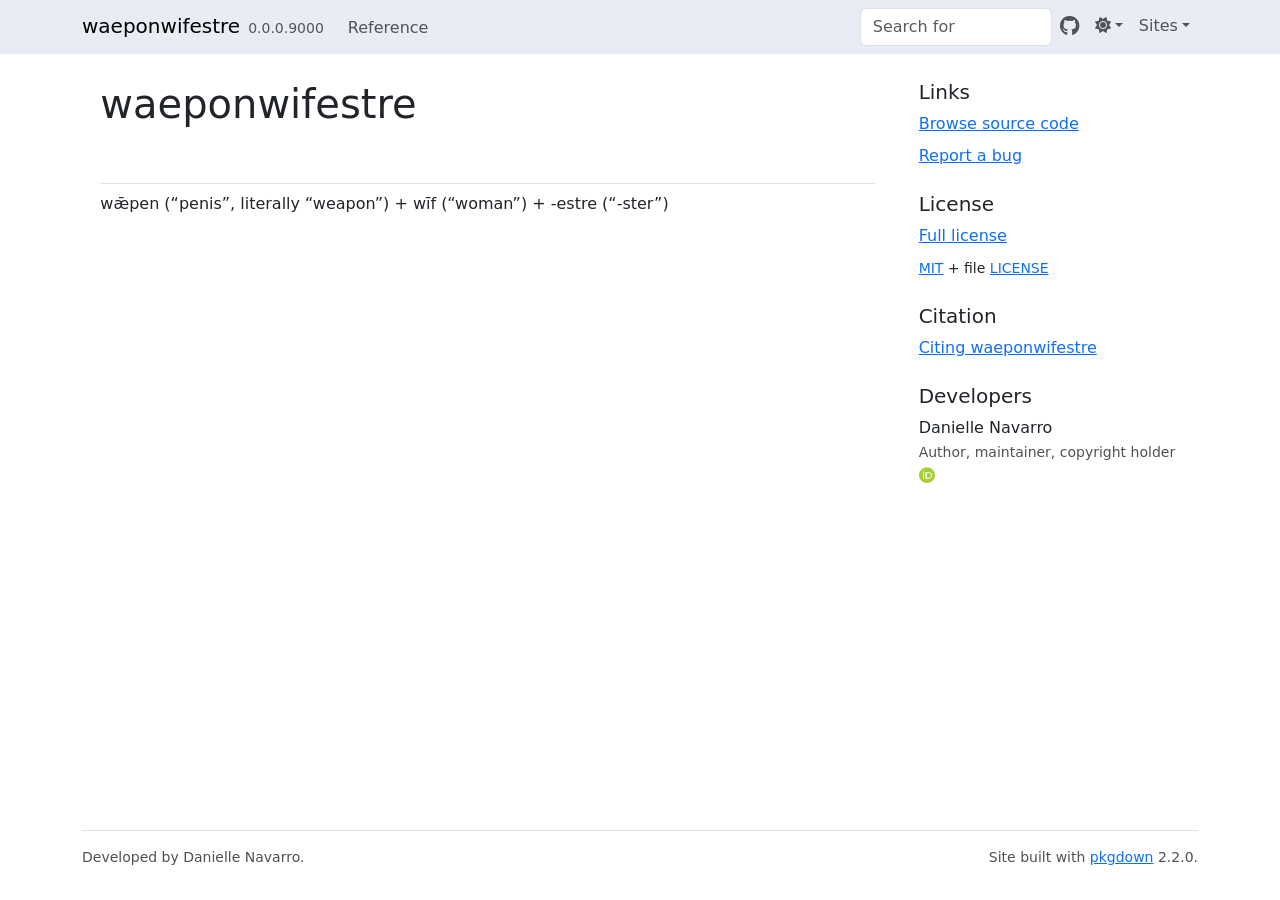
==== index.html @ e32d4f54 "Deploying to gh-pages from @ djnavarro/waeponwifestre@29401f4b536a54e7f0463ca17c2c50d9c50051eb 🚀" ====
<!DOCTYPE html>
<!-- Generated by pkgdown: do not edit by hand --><html lang="en">
<head>
<meta http-equiv="Content-Type" content="text/html; charset=UTF-8">
<meta charset="utf-8">
<meta http-equiv="X-UA-Compatible" content="IE=edge">
<meta name="viewport" content="width=device-width, initial-scale=1, shrink-to-fit=no">
<title>A Pkgdown Template Package • waeponwifestre</title>
<script src="lightswitch.js"></script><script src="deps/jquery-3.6.0/jquery-3.6.0.min.js"></script><meta name="viewport" content="width=device-width, initial-scale=1, shrink-to-fit=no">
<link href="deps/bootstrap-5.3.1/bootstrap.min.css" rel="stylesheet">
<script src="deps/bootstrap-5.3.1/bootstrap.bundle.min.js"></script><link href="deps/font-awesome-6.5.2/css/all.min.css" rel="stylesheet">
<link href="deps/font-awesome-6.5.2/css/v4-shims.min.css" rel="stylesheet">
<script src="deps/headroom-0.11.0/headroom.min.js"></script><script src="deps/headroom-0.11.0/jQuery.headroom.min.js"></script><script src="deps/bootstrap-toc-1.0.1/bootstrap-toc.min.js"></script><script src="deps/clipboard.js-2.0.11/clipboard.min.js"></script><script src="deps/search-1.0.0/autocomplete.jquery.min.js"></script><script src="deps/search-1.0.0/fuse.min.js"></script><script src="deps/search-1.0.0/mark.min.js"></script><!-- pkgdown --><script src="pkgdown.js"></script><meta property="og:title" content="A Pkgdown Template Package">
<meta name="description" content="A personal template package for my pkgdown sites.">
<meta property="og:description" content="A personal template package for my pkgdown sites.">
</head>
<body>
    <a href="#main" class="visually-hidden-focusable">Skip to contents</a>


    <nav class="navbar navbar-expand-lg fixed-top " aria-label="Site navigation"><div class="container">

    <a class="navbar-brand me-2" href="index.html">waeponwifestre</a>

    <small class="nav-text text-muted me-auto" data-bs-toggle="tooltip" data-bs-placement="bottom" title="">0.0.0.9000</small>


    <button class="navbar-toggler" type="button" data-bs-toggle="collapse" data-bs-target="#navbar" aria-controls="navbar" aria-expanded="false" aria-label="Toggle navigation">
      <span class="navbar-toggler-icon"></span>
    </button>

    <div id="navbar" class="collapse navbar-collapse ms-3">
      <ul class="navbar-nav me-auto">
<li class="nav-item"><a class="nav-link" href="reference/index.html">Reference</a></li>
      </ul>
<ul class="navbar-nav">
<li class="nav-item"><form class="form-inline" role="search">
 <input class="form-control" type="search" name="search-input" id="search-input" autocomplete="off" aria-label="Search site" placeholder="Search for" data-search-index="search.json">
</form></li>
<li class="nav-item"><a class="external-link nav-link" href="https://github.com/djnavarro/waeponwifestre/" aria-label="GitHub"><span class="fa fab fa-github fa-lg"></span></a></li>
<li class="nav-item dropdown">
  <button class="nav-link dropdown-toggle" type="button" id="dropdown-lightswitch" data-bs-toggle="dropdown" aria-expanded="false" aria-haspopup="true" aria-label="Light switch"><span class="fa fa-sun"></span></button>
  <ul class="dropdown-menu dropdown-menu-end" aria-labelledby="dropdown-lightswitch">
<li><button class="dropdown-item" data-bs-theme-value="light"><span class="fa fa-sun"></span> Light</button></li>
    <li><button class="dropdown-item" data-bs-theme-value="dark"><span class="fa fa-moon"></span> Dark</button></li>
    <li><button class="dropdown-item" data-bs-theme-value="auto"><span class="fa fa-adjust"></span> Auto</button></li>
  </ul>
</li>
<li class="nav-item dropdown">
  <button class="nav-link dropdown-toggle" type="button" id="dropdown-sites" data-bs-toggle="dropdown" aria-expanded="false" aria-haspopup="true">Sites</button>
  <ul class="dropdown-menu dropdown-menu-end" aria-labelledby="dropdown-sites">
<li><a class="external-link dropdown-item" href="https://djnavarro.net">Homepage</a></li>
    <li><a class="external-link dropdown-item" href="https://blog.djnavarro.net">Data science blog</a></li>
    <li><a class="external-link dropdown-item" href="https://art.djnavarro.net">Generative art</a></li>
    <li><a class="external-link dropdown-item" href="https://art.djnavarro.net">Generative art</a></li>
    <li><a class="external-link dropdown-item" href="https://code.djnavarro.net">Software projects</a></li>
    <li><a class="external-link dropdown-item" href="https://papers.djnavarro.net">Academic papers</a></li>
    <li><a class="external-link dropdown-item" href="https://djnavarro.net/sites/">More...</a></li>
  </ul>
</li>
      </ul>
</div>


  </div>
</nav><div class="container template-home">
<div class="row">
  <main id="main" class="col-md-9"><div class="section level1">
<div class="page-header"><h1 id="waeponwifestre">waeponwifestre<a class="anchor" aria-label="anchor" href="#waeponwifestre"></a>
</h1></div>
<!-- badges: start -->
<!-- badges: end -->
<p>wǣpen (“penis”, literally “weapon”) + wīf (“woman”) + -estre (“-ster”)</p>
</div>
  </main><aside class="col-md-3"><div class="links">
<h2 data-toc-skip>Links</h2>
<ul class="list-unstyled">
<li><a href="https://github.com/djnavarro/waeponwifestre/" class="external-link">Browse source code</a></li>
<li><a href="https://github.com/djnavarro/waeponwifestre/issues" class="external-link">Report a bug</a></li>
</ul>
</div>

<div class="license">
<h2 data-toc-skip>License</h2>
<ul class="list-unstyled">
<li><a href="LICENSE.html">Full license</a></li>
<li><small><a href="https://opensource.org/licenses/mit-license.php" class="external-link">MIT</a> + file <a href="LICENSE-text.html">LICENSE</a></small></li>
</ul>
</div>


<div class="citation">
<h2 data-toc-skip>Citation</h2>
<ul class="list-unstyled">
<li><a href="authors.html#citation">Citing waeponwifestre</a></li>
</ul>
</div>

<div class="developers">
<h2 data-toc-skip>Developers</h2>
<ul class="list-unstyled">
<li>Danielle Navarro <br><small class="roles"> Author, maintainer, copyright holder </small> <a href="https://orcid.org/0000-0001-7648-6578" target="orcid.widget" aria-label="ORCID" class="external-link"><span class="fab fa-orcid orcid" aria-hidden="true"></span></a>  </li>
</ul>
</div>



  </aside>
</div>


    <footer><div class="pkgdown-footer-left">
  <p>Developed by Danielle Navarro.</p>
</div>

<div class="pkgdown-footer-right">
  <p>Site built with <a href="https://pkgdown.r-lib.org/" class="external-link">pkgdown</a> 2.2.0.</p>
</div>

    </footer>
</div>





  </body>
</html>
---- deps/font-awesome-6.5.2/css/v4-shims.min.css ----
/*!
 * Font Awesome Free 6.5.2 by @fontawesome - https://fontawesome.com
 * License - https://fontawesome.com/license/free (Icons: CC BY 4.0, Fonts: SIL OFL 1.1, Code: MIT License)
 * Copyright 2024 Fonticons, Inc.
 */
.fa.fa-glass:before{content:"\f000"}.fa.fa-envelope-o{font-family:"Font Awesome 6 Free";font-weight:400}.fa.fa-envelope-o:before{content:"\f0e0"}.fa.fa-star-o{font-family:"Font Awesome 6 Free";font-weight:400}.fa.fa-star-o:before{content:"\f005"}.fa.fa-close:before,.fa.fa-remove:before{content:"\f00d"}.fa.fa-gear:before{content:"\f013"}.fa.fa-trash-o{font-family:"Font Awesome 6 Free";font-weight:400}.fa.fa-trash-o:before{content:"\f2ed"}.fa.fa-home:before{content:"\f015"}.fa.fa-file-o{font-family:"Font Awesome 6 Free";font-weight:400}.fa.fa-file-o:before{content:"\f15b"}.fa.fa-clock-o{font-family:"Font Awesome 6 Free";font-weight:400}.fa.fa-clock-o:before{content:"\f017"}.fa.fa-arrow-circle-o-down{font-family:"Font Awesome 6 Free";font-weight:400}.fa.fa-arrow-circle-o-down:before{content:"\f358"}.fa.fa-arrow-circle-o-up{font-family:"Font Awesome 6 Free";font-weight:400}.fa.fa-arrow-circle-o-up:before{content:"\f35b"}.fa.fa-play-circle-o{font-family:"Font Awesome 6 Free";font-weight:400}.fa.fa-play-circle-o:before{content:"\f144"}.fa.fa-repeat:before,.fa.fa-rotate-right:before{content:"\f01e"}.fa.fa-refresh:before{content:"\f021"}.fa.fa-list-alt{font-family:"Font Awesome 6 Free";font-weight:400}.fa.fa-list-alt:before{content:"\f022"}.fa.fa-dedent:before{content:"\f03b"}.fa.fa-video-camera:before{content:"\f03d"}.fa.fa-picture-o{font-family:"Font Awesome 6 Free";font-weight:400}.fa.fa-picture-o:before{content:"\f03e"}.fa.fa-photo{font-family:"Font Awesome 6 Free";font-weight:400}.fa.fa-photo:before{content:"\f03e"}.fa.fa-image{font-family:"Font Awesome 6 Free";font-weight:400}.fa.fa-image:before{content:"\f03e"}.fa.fa-map-marker:before{content:"\f3c5"}.fa.fa-pencil-square-o{font-family:"Font Awesome 6 Free";font-weight:400}.fa.fa-pencil-square-o:before{content:"\f044"}.fa.fa-edit{font-family:"Font Awesome 6 Free";font-weight:400}.fa.fa-edit:before{content:"\f044"}.fa.fa-share-square-o:before{content:"\f14d"}.fa.fa-check-square-o{font-family:"Font Awesome 6 Free";font-weight:400}.fa.fa-check-square-o:before{content:"\f14a"}.fa.fa-arrows:before{content:"\f0b2"}.fa.fa-times-circle-o{font-family:"Font Awesome 6 Free";font-weight:400}.fa.fa-times-circle-o:before{content:"\f057"}.fa.fa-check-circle-o{font-family:"Font Awesome 6 Free";font-weight:400}.fa.fa-check-circle-o:before{content:"\f058"}.fa.fa-mail-forward:before{content:"\f064"}.fa.fa-expand:before{content:"\f424"}.fa.fa-compress:before{content:"\f422"}.fa.fa-eye,.fa.fa-eye-slash{font-family:"Font Awesome 6 Free";font-weight:400}.fa.fa-warning:before{content:"\f071"}.fa.fa-calendar:before{content:"\f073"}.fa.fa-arrows-v:before{content:"\f338"}.fa.fa-arrows-h:before{content:"\f337"}.fa.fa-bar-chart-o:before,.fa.fa-bar-chart:before{content:"\e0e3"}.fa.fa-twitter-square{font-family:"Font Awesome 6 Brands";font-weight:400}.fa.fa-twitter-square:before{content:"\f081"}.fa.fa-facebook-square{font-family:"Font Awesome 6 Brands";font-weight:400}.fa.fa-facebook-square:before{content:"\f082"}.fa.fa-gears:before{content:"\f085"}.fa.fa-thumbs-o-up{font-family:"Font Awesome 6 Free";font-weight:400}.fa.fa-thumbs-o-up:before{content:"\f164"}.fa.fa-thumbs-o-down{font-family:"Font Awesome 6 Free";font-weight:400}.fa.fa-thumbs-o-down:before{content:"\f165"}.fa.fa-heart-o{font-family:"Font Awesome 6 Free";font-weight:400}.fa.fa-heart-o:before{content:"\f004"}.fa.fa-sign-out:before{content:"\f2f5"}.fa.fa-linkedin-square{font-family:"Font Awesome 6 Brands";font-weight:400}.fa.fa-linkedin-square:before{content:"\f08c"}.fa.fa-thumb-tack:before{content:"\f08d"}.fa.fa-external-link:before{content:"\f35d"}.fa.fa-sign-in:before{content:"\f2f6"}.fa.fa-github-square{font-family:"Font Awesome 6 Brands";font-weight:400}.fa.fa-github-square:before{content:"\f092"}.fa.fa-lemon-o{font-family:"Font Awesome 6 Free";font-weight:400}.fa.fa-lemon-o:before{content:"\f094"}.fa.fa-square-o{font-family:"Font Awesome 6 Free";font-weight:400}.fa.fa-square-o:before{content:"\f0c8"}.fa.fa-bookmark-o{font-family:"Font Awesome 6 Free";font-weight:400}.fa.fa-bookmark-o:before{content:"\f02e"}.fa.fa-facebook,.fa.fa-twitter{font-family:"Font Awesome 6 Brands";font-weight:400}.fa.fa-facebook:before{content:"\f39e"}.fa.fa-facebook-f{font-family:"Font Awesome 6 Brands";font-weight:400}.fa.fa-facebook-f:before{content:"\f39e"}.fa.fa-github{font-family:"Font Awesome 6 Brands";font-weight:400}.fa.fa-credit-card{font-family:"Font Awesome 6 Free";font-weight:400}.fa.fa-feed:before{content:"\f09e"}.fa.fa-hdd-o{font-family:"Font Awesome 6 Free";font-weight:400}.fa.fa-hdd-o:before{content:"\f0a0"}.fa.fa-hand-o-right{font-family:"Font Awesome 6 Free";font-weight:400}.fa.fa-hand-o-right:before{content:"\f0a4"}.fa.fa-hand-o-left{font-family:"Font Awesome 6 Free";font-weight:400}.fa.fa-hand-o-left:before{content:"\f0a5"}.fa.fa-hand-o-up{font-family:"Font Awesome 6 Free";font-weight:400}.fa.fa-hand-o-up:before{content:"\f0a6"}.fa.fa-hand-o-down{font-family:"Font Awesome 6 Free";font-weight:400}.fa.fa-hand-o-down:before{content:"\f0a7"}.fa.fa-globe:before{content:"\f57d"}.fa.fa-tasks:before{content:"\f828"}.fa.fa-arrows-alt:before{content:"\f31e"}.fa.fa-group:before{content:"\f0c0"}.fa.fa-chain:before{content:"\f0c1"}.fa.fa-cut:before{content:"\f0c4"}.fa.fa-files-o{font-family:"Font Awesome 6 Free";font-weight:400}.fa.fa-files-o:before{content:"\f0c5"}.fa.fa-floppy-o{font-family:"Font Awesome 6 Free";font-weight:400}.fa.fa-floppy-o:before{content:"\f0c7"}.fa.fa-save{font-family:"Font Awesome 6 Free";font-weight:400}.fa.fa-save:before{content:"\f0c7"}.fa.fa-navicon:before,.fa.fa-reorder:before{content:"\f0c9"}.fa.fa-magic:before{content:"\e2ca"}.fa.fa-pinterest,.fa.fa-pinterest-square{font-family:"Font Awesome 6 Brands";font-weight:400}.fa.fa-pinterest-square:before{content:"\f0d3"}.fa.fa-google-plus-square{font-family:"Font Awesome 6 Brands";font-weight:400}.fa.fa-google-plus-square:before{content:"\f0d4"}.fa.fa-google-plus{font-family:"Font Awesome 6 Brands";font-weight:400}.fa.fa-google-plus:before{content:"\f0d5"}.fa.fa-money:before{content:"\f3d1"}.fa.fa-unsorted:before{content:"\f0dc"}.fa.fa-sort-desc:before{content:"\f0dd"}.fa.fa-sort-asc:before{content:"\f0de"}.fa.fa-linkedin{font-family:"Font Awesome 6 Brands";font-weight:400}.fa.fa-linkedin:before{content:"\f0e1"}.fa.fa-rotate-left:before{content:"\f0e2"}.fa.fa-legal:before{content:"\f0e3"}.fa.fa-dashboard:before,.fa.fa-tachometer:before{content:"\f625"}.fa.fa-comment-o{font-family:"Font Awesome 6 Free";font-weight:400}.fa.fa-comment-o:before{content:"\f075"}.fa.fa-comments-o{font-family:"Font Awesome 6 Free";font-weight:400}.fa.fa-comments-o:before{content:"\f086"}.fa.fa-flash:before{content:"\f0e7"}.fa.fa-clipboard:before{content:"\f0ea"}.fa.fa-lightbulb-o{font-family:"Font Awesome 6 Free";font-weight:400}.fa.fa-lightbulb-o:before{content:"\f0eb"}.fa.fa-exchange:before{content:"\f362"}.fa.fa-cloud-download:before{content:"\f0ed"}.fa.fa-cloud-upload:before{content:"\f0ee"}.fa.fa-bell-o{font-family:"Font Awesome 6 Free";font-weight:400}.fa.fa-bell-o:before{content:"\f0f3"}.fa.fa-cutlery:before{content:"\f2e7"}.fa.fa-file-text-o{font-family:"Font Awesome 6 Free";font-weight:400}.fa.fa-file-text-o:before{content:"\f15c"}.fa.fa-building-o{font-family:"Font Awesome 6 Free";font-weight:400}.fa.fa-building-o:before{content:"\f1ad"}.fa.fa-hospital-o{font-family:"Font Awesome 6 Free";font-weight:400}.fa.fa-hospital-o:before{content:"\f0f8"}.fa.fa-tablet:before{content:"\f3fa"}.fa.fa-mobile-phone:before,.fa.fa-mobile:before{content:"\f3cd"}.fa.fa-circle-o{font-family:"Font Awesome 6 Free";font-weight:400}.fa.fa-circle-o:before{content:"\f111"}.fa.fa-mail-reply:before{content:"\f3e5"}.fa.fa-github-alt{font-family:"Font Awesome 6 Brands";font-weight:400}.fa.fa-folder-o{font-family:"Font Awesome 6 Free";font-weight:400}.fa.fa-folder-o:before{content:"\f07b"}.fa.fa-folder-open-o{font-family:"Font Awesome 6 Free";font-weight:400}.fa.fa-folder-open-o:before{content:"\f07c"}.fa.fa-smile-o{font-family:"Font Awesome 6 Free";font-weight:400}.fa.fa-smile-o:before{content:"\f118"}.fa.fa-frown-o{font-family:"Font Awesome 6 Free";font-weight:400}.fa.fa-frown-o:before{content:"\f119"}.fa.fa-meh-o{font-family:"Font Awesome 6 Free";font-weight:400}.fa.fa-meh-o:before{content:"\f11a"}.fa.fa-keyboard-o{font-family:"Font Awesome 6 Free";font-weight:400}.fa.fa-keyboard-o:before{content:"\f11c"}.fa.fa-flag-o{font-family:"Font Awesome 6 Free";font-weight:400}.fa.fa-flag-o:before{content:"\f024"}.fa.fa-mail-reply-all:before{content:"\f122"}.fa.fa-star-half-o{font-family:"Font Awesome 6 Free";font-weight:400}.fa.fa-star-half-o:before{content:"\f5c0"}.fa.fa-star-half-empty{font-family:"Font Awesome 6 Free";font-weight:400}.fa.fa-star-half-empty:before{content:"\f5c0"}.fa.fa-star-half-full{font-family:"Font Awesome 6 Free";font-weight:400}.fa.fa-star-half-full:before{content:"\f5c0"}.fa.fa-code-fork:before{content:"\f126"}.fa.fa-chain-broken:before,.fa.fa-unlink:before{content:"\f127"}.fa.fa-calendar-o{font-family:"Font Awesome 6 Free";font-weight:400}.fa.fa-calendar-o:before{content:"\f133"}.fa.fa-css3,.fa.fa-html5,.fa.fa-maxcdn{font-family:"Font Awesome 6 Brands";font-weight:400}.fa.fa-unlock-alt:before{content:"\f09c"}.fa.fa-minus-square-o{font-family:"Font Awesome 6 Free";font-weight:400}.fa.fa-minus-square-o:before{content:"\f146"}.fa.fa-level-up:before{content:"\f3bf"}.fa.fa-level-down:before{content:"\f3be"}.fa.fa-pencil-square:before{content:"\f14b"}.fa.fa-external-link-square:before{content:"\f360"}.fa.fa-compass{font-family:"Font Awesome 6 Free";font-weight:400}.fa.fa-caret-square-o-down{font-family:"Font Awesome 6 Free";font-weight:400}.fa.fa-caret-square-o-down:before{content:"\f150"}.fa.fa-toggle-down{font-family:"Font Awesome 6 Free";font-weight:400}.fa.fa-toggle-down:before{content:"\f150"}.fa.fa-caret-square-o-up{font-family:"Font Awesome 6 Free";font-weight:400}.fa.fa-caret-square-o-up:before{content:"\f151"}.fa.fa-toggle-up{font-family:"Font Awesome 6 Free";font-weight:400}.fa.fa-toggle-up:before{content:"\f151"}.fa.fa-caret-square-o-right{font-family:"Font Awesome 6 Free";font-weight:400}.fa.fa-caret-square-o-right:before{content:"\f152"}.fa.fa-toggle-right{font-family:"Font Awesome 6 Free";font-weight:400}.fa.fa-toggle-right:before{content:"\f152"}.fa.fa-eur:before,.fa.fa-euro:before{content:"\f153"}.fa.fa-gbp:before{content:"\f154"}.fa.fa-dollar:before,.fa.fa-usd:before{content:"\24"}.fa.fa-inr:before,.fa.fa-rupee:before{content:"\e1bc"}.fa.fa-cny:before,.fa.fa-jpy:before,.fa.fa-rmb:before,.fa.fa-yen:before{content:"\f157"}.fa.fa-rouble:before,.fa.fa-rub:before,.fa.fa-ruble:before{content:"\f158"}.fa.fa-krw:before,.fa.fa-won:before{content:"\f159"}.fa.fa-bitcoin,.fa.fa-btc{font-family:"Font Awesome 6 Brands";font-weight:400}.fa.fa-bitcoin:before{content:"\f15a"}.fa.fa-file-text:before{content:"\f15c"}.fa.fa-sort-alpha-asc:before{content:"\f15d"}.fa.fa-sort-alpha-desc:before{content:"\f881"}.fa.fa-sort-amount-asc:before{content:"\f884"}.fa.fa-sort-amount-desc:before{content:"\f160"}.fa.fa-sort-numeric-asc:before{content:"\f162"}.fa.fa-sort-numeric-desc:before{content:"\f886"}.fa.fa-youtube-square{font-family:"Font Awesome 6 Brands";font-weight:400}.fa.fa-youtube-square:before{content:"\f431"}.fa.fa-xing,.fa.fa-xing-square,.fa.fa-youtube{font-family:"Font Awesome 6 Brands";font-weight:400}.fa.fa-xing-square:before{content:"\f169"}.fa.fa-youtube-play{font-family:"Font Awesome 6 Brands";font-weight:400}.fa.fa-youtube-play:before{content:"\f167"}.fa.fa-adn,.fa.fa-bitbucket,.fa.fa-bitbucket-square,.fa.fa-dropbox,.fa.fa-flickr,.fa.fa-instagram,.fa.fa-stack-overflow{font-family:"Font Awesome 6 Brands";font-weight:400}.fa.fa-bitbucket-square:before{content:"\f171"}.fa.fa-tumblr,.fa.fa-tumblr-square{font-family:"Font Awesome 6 Brands";font-weight:400}.fa.fa-tumblr-square:before{content:"\f174"}.fa.fa-long-arrow-down:before{content:"\f309"}.fa.fa-long-arrow-up:before{content:"\f30c"}.fa.fa-long-arrow-left:before{content:"\f30a"}.fa.fa-long-arrow-right:before{content:"\f30b"}.fa.fa-android,.fa.fa-apple,.fa.fa-dribbble,.fa.fa-foursquare,.fa.fa-gittip,.fa.fa-gratipay,.fa.fa-linux,.fa.fa-skype,.fa.fa-trello,.fa.fa-windows{font-family:"Font Awesome 6 Brands";font-weight:400}.fa.fa-gittip:before{content:"\f184"}.fa.fa-sun-o{font-family:"Font Awesome 6 Free";font-weight:400}.fa.fa-sun-o:before{content:"\f185"}.fa.fa-moon-o{font-family:"Font Awesome 6 Free";font-weight:400}.fa.fa-moon-o:before{content:"\f186"}.fa.fa-pagelines,.fa.fa-renren,.fa.fa-stack-exchange,.fa.fa-vk,.fa.fa-weibo{font-family:"Font Awesome 6 Brands";font-weight:400}.fa.fa-arrow-circle-o-right{font-family:"Font Awesome 6 Free";font-weight:400}.fa.fa-arrow-circle-o-right:before{content:"\f35a"}.fa.fa-arrow-circle-o-left{font-family:"Font Awesome 6 Free";font-weight:400}.fa.fa-arrow-circle-o-left:before{content:"\f359"}.fa.fa-caret-square-o-left{font-family:"Font Awesome 6 Free";font-weight:400}.fa.fa-caret-square-o-left:before{content:"\f191"}.fa.fa-toggle-left{font-family:"Font Awesome 6 Free";font-weight:400}.fa.fa-toggle-left:before{content:"\f191"}.fa.fa-dot-circle-o{font-family:"Font Awesome 6 Free";font-weight:400}.fa.fa-dot-circle-o:before{content:"\f192"}.fa.fa-vimeo-square{font-family:"Font Awesome 6 Brands";font-weight:400}.fa.fa-vimeo-square:before{content:"\f194"}.fa.fa-try:before,.fa.fa-turkish-lira:before{content:"\e2bb"}.fa.fa-plus-square-o{font-family:"Font Awesome 6 Free";font-weight:400}.fa.fa-plus-square-o:before{content:"\f0fe"}.fa.fa-openid,.fa.fa-slack,.fa.fa-wordpress{font-family:"Font Awesome 6 Brands";font-weight:400}.fa.fa-bank:before,.fa.fa-institution:before{content:"\f19c"}.fa.fa-mortar-board:before{content:"\f19d"}.fa.fa-google,.fa.fa-reddit,.fa.fa-reddit-square,.fa.fa-yahoo{font-family:"Font Awesome 6 Brands";font-weight:400}.fa.fa-reddit-square:before{content:"\f1a2"}.fa.fa-behance,.fa.fa-behance-square,.fa.fa-delicious,.fa.fa-digg,.fa.fa-drupal,.fa.fa-joomla,.fa.fa-pied-piper-alt,.fa.fa-pied-piper-pp,.fa.fa-stumbleupon,.fa.fa-stumbleupon-circle{font-family:"Font Awesome 6 Brands";font-weight:400}.fa.fa-behance-square:before{content:"\f1b5"}.fa.fa-steam,.fa.fa-steam-square{font-family:"Font Awesome 6 Brands";font-weight:400}.fa.fa-steam-square:before{content:"\f1b7"}.fa.fa-automobile:before{content:"\f1b9"}.fa.fa-cab:before{content:"\f1ba"}.fa.fa-deviantart,.fa.fa-soundcloud,.fa.fa-spotify{font-family:"Font Awesome 6 Brands";font-weight:400}.fa.fa-file-pdf-o{font-family:"Font Awesome 6 Free";font-weight:400}.fa.fa-file-pdf-o:before{content:"\f1c1"}.fa.fa-file-word-o{font-family:"Font Awesome 6 Free";font-weight:400}.fa.fa-file-word-o:before{content:"\f1c2"}.fa.fa-file-excel-o{font-family:"Font Awesome 6 Free";font-weight:400}.fa.fa-file-excel-o:before{content:"\f1c3"}.fa.fa-file-powerpoint-o{font-family:"Font Awesome 6 Free";font-weight:400}.fa.fa-file-powerpoint-o:before{content:"\f1c4"}.fa.fa-file-image-o{font-family:"Font Awesome 6 Free";font-weight:400}.fa.fa-file-image-o:before{content:"\f1c5"}.fa.fa-file-photo-o{font-family:"Font Awesome 6 Free";font-weight:400}.fa.fa-file-photo-o:before{content:"\f1c5"}.fa.fa-file-picture-o{font-family:"Font Awesome 6 Free";font-weight:400}.fa.fa-file-picture-o:before{content:"\f1c5"}.fa.fa-file-archive-o{font-family:"Font Awesome 6 Free";font-weight:400}.fa.fa-file-archive-o:before{content:"\f1c6"}.fa.fa-file-zip-o{font-family:"Font Awesome 6 Free";font-weight:400}.fa.fa-file-zip-o:before{content:"\f1c6"}.fa.fa-file-audio-o{font-family:"Font Awesome 6 Free";font-weight:400}.fa.fa-file-audio-o:before{content:"\f1c7"}.fa.fa-file-sound-o{font-family:"Font Awesome 6 Free";font-weight:400}.fa.fa-file-sound-o:before{content:"\f1c7"}.fa.fa-file-video-o{font-family:"Font Awesome 6 Free";font-weight:400}.fa.fa-file-video-o:before{content:"\f1c8"}.fa.fa-file-movie-o{font-family:"Font Awesome 6 Free";font-weight:400}.fa.fa-file-movie-o:before{content:"\f1c8"}.fa.fa-file-code-o{font-family:"Font Awesome 6 Free";font-weight:400}.fa.fa-file-code-o:before{content:"\f1c9"}.fa.fa-codepen,.fa.fa-jsfiddle,.fa.fa-vine{font-family:"Font Awesome 6 Brands";font-weight:400}.fa.fa-life-bouy:before,.fa.fa-life-buoy:before,.fa.fa-life-saver:before,.fa.fa-support:before{content:"\f1cd"}.fa.fa-circle-o-notch:before{content:"\f1ce"}.fa.fa-ra,.fa.fa-rebel{font-family:"Font Awesome 6 Brands";font-weight:400}.fa.fa-ra:before{content:"\f1d0"}.fa.fa-resistance{font-family:"Font Awesome 6 Brands";font-weight:400}.fa.fa-resistance:before{content:"\f1d0"}.fa.fa-empire,.fa.fa-ge{font-family:"Font Awesome 6 Brands";font-weight:400}.fa.fa-ge:before{content:"\f1d1"}.fa.fa-git-square{font-family:"Font Awesome 6 Brands";font-weight:400}.fa.fa-git-square:before{content:"\f1d2"}.fa.fa-git,.fa.fa-hacker-news,.fa.fa-y-combinator-square{font-family:"Font Awesome 6 Brands";font-weight:400}.fa.fa-y-combinator-square:before{content:"\f1d4"}.fa.fa-yc-square{font-family:"Font Awesome 6 Brands";font-weight:400}.fa.fa-yc-square:before{content:"\f1d4"}.fa.fa-qq,.fa.fa-tencent-weibo,.fa.fa-wechat,.fa.fa-weixin{font-family:"Font Awesome 6 Brands";font-weight:400}.fa.fa-wechat:before{content:"\f1d7"}.fa.fa-send:before{content:"\f1d8"}.fa.fa-paper-plane-o{font-family:"Font Awesome 6 Free";font-weight:400}.fa.fa-paper-plane-o:before{content:"\f1d8"}.fa.fa-send-o{font-family:"Font Awesome 6 Free";font-weight:400}.fa.fa-send-o:before{content:"\f1d8"}.fa.fa-circle-thin{font-family:"Font Awesome 6 Free";font-weight:400}.fa.fa-circle-thin:before{content:"\f111"}.fa.fa-header:before{content:"\f1dc"}.fa.fa-futbol-o{font-family:"Font Awesome 6 Free";font-weight:400}.fa.fa-futbol-o:before{content:"\f1e3"}.fa.fa-soccer-ball-o{font-family:"Font Awesome 6 Free";font-weight:400}.fa.fa-soccer-ball-o:before{content:"\f1e3"}.fa.fa-slideshare,.fa.fa-twitch,.fa.fa-yelp{font-family:"Font Awesome 6 Brands";font-weight:400}.fa.fa-newspaper-o{font-family:"Font Awesome 6 Free";font-weight:400}.fa.fa-newspaper-o:before{content:"\f1ea"}.fa.fa-cc-amex,.fa.fa-cc-discover,.fa.fa-cc-mastercard,.fa.fa-cc-paypal,.fa.fa-cc-stripe,.fa.fa-cc-visa,.fa.fa-google-wallet,.fa.fa-paypal{font-family:"Font Awesome 6 Brands";font-weight:400}.fa.fa-bell-slash-o{font-family:"Font Awesome 6 Free";font-weight:400}.fa.fa-bell-slash-o:before{content:"\f1f6"}.fa.fa-trash:before{content:"\f2ed"}.fa.fa-copyright{font-family:"Font Awesome 6 Free";font-weight:400}.fa.fa-eyedropper:before{content:"\f1fb"}.fa.fa-area-chart:before{content:"\f1fe"}.fa.fa-pie-chart:before{content:"\f200"}.fa.fa-line-chart:before{content:"\f201"}.fa.fa-lastfm,.fa.fa-lastfm-square{font-family:"Font Awesome 6 Brands";font-weight:400}.fa.fa-lastfm-square:before{content:"\f203"}.fa.fa-angellist,.fa.fa-ioxhost{font-family:"Font Awesome 6 Brands";font-weight:400}.fa.fa-cc{font-family:"Font Awesome 6 Free";font-weight:400}.fa.fa-cc:before{content:"\f20a"}.fa.fa-ils:before,.fa.fa-shekel:before,.fa.fa-sheqel:before{content:"\f20b"}.fa.fa-buysellads,.fa.fa-connectdevelop,.fa.fa-dashcube,.fa.fa-forumbee,.fa.fa-leanpub,.fa.fa-sellsy,.fa.fa-shirtsinbulk,.fa.fa-simplybuilt,.fa.fa-skyatlas{font-family:"Font Awesome 6 Brands";font-weight:400}.fa.fa-diamond{font-family:"Font Awesome 6 Free";font-weight:400}.fa.fa-diamond:before{content:"\f3a5"}.fa.fa-intersex:before,.fa.fa-transgender:before{content:"\f224"}.fa.fa-transgender-alt:before{content:"\f225"}.fa.fa-facebook-official{font-family:"Font Awesome 6 Brands";font-weight:400}.fa.fa-facebook-official:before{content:"\f09a"}.fa.fa-pinterest-p,.fa.fa-whatsapp{font-family:"Font Awesome 6 Brands";font-weight:400}.fa.fa-hotel:before{content:"\f236"}.fa.fa-medium,.fa.fa-viacoin,.fa.fa-y-combinator,.fa.fa-yc{font-family:"Font Awesome 6 Brands";font-weight:400}.fa.fa-yc:before{content:"\f23b"}.fa.fa-expeditedssl,.fa.fa-opencart,.fa.fa-optin-monster{font-family:"Font Awesome 6 Brands";font-weight:400}.fa.fa-battery-4:before,.fa.fa-battery:before{content:"\f240"}.fa.fa-battery-3:before{content:"\f241"}.fa.fa-battery-2:before{content:"\f242"}.fa.fa-battery-1:before{content:"\f243"}.fa.fa-battery-0:before{content:"\f244"}.fa.fa-object-group,.fa.fa-object-ungroup,.fa.fa-sticky-note-o{font-family:"Font Awesome 6 Free";font-weight:400}.fa.fa-sticky-note-o:before{content:"\f249"}.fa.fa-cc-diners-club,.fa.fa-cc-jcb{font-family:"Font Awesome 6 Brands";font-weight:400}.fa.fa-clone{font-family:"Font Awesome 6 Free";font-weight:400}.fa.fa-hourglass-o:before{content:"\f254"}.fa.fa-hourglass-1:before{content:"\f251"}.fa.fa-hourglass-2:before{content:"\f252"}.fa.fa-hourglass-3:before{content:"\f253"}.fa.fa-hand-rock-o{font-family:"Font Awesome 6 Free";font-weight:400}.fa.fa-hand-rock-o:before{content:"\f255"}.fa.fa-hand-grab-o{font-family:"Font Awesome 6 Free";font-weight:400}.fa.fa-hand-grab-o:before{content:"\f255"}.fa.fa-hand-paper-o{font-family:"Font Awesome 6 Free";font-weight:400}.fa.fa-hand-paper-o:before{content:"\f256"}.fa.fa-hand-stop-o{font-family:"Font Awesome 6 Free";font-weight:400}.fa.fa-hand-stop-o:before{content:"\f256"}.fa.fa-hand-scissors-o{font-family:"Font Awesome 6 Free";font-weight:400}.fa.fa-hand-scissors-o:before{content:"\f257"}.fa.fa-hand-lizard-o{font-family:"Font Awesome 6 Free";font-weight:400}.fa.fa-hand-lizard-o:before{content:"\f258"}.fa.fa-hand-spock-o{font-family:"Font Awesome 6 Free";font-weight:400}.fa.fa-hand-spock-o:before{content:"\f259"}.fa.fa-hand-pointer-o{font-family:"Font Awesome 6 Free";font-weight:400}.fa.fa-hand-pointer-o:before{content:"\f25a"}.fa.fa-hand-peace-o{font-family:"Font Awesome 6 Free";font-weight:400}.fa.fa-hand-peace-o:before{content:"\f25b"}.fa.fa-registered{font-family:"Font Awesome 6 Free";font-weight:400}.fa.fa-creative-commons,.fa.fa-gg,.fa.fa-gg-circle,.fa.fa-odnoklassniki,.fa.fa-odnoklassniki-square{font-family:"Font Awesome 6 Brands";font-weight:400}.fa.fa-odnoklassniki-square:before{content:"\f264"}.fa.fa-chrome,.fa.fa-firefox,.fa.fa-get-pocket,.fa.fa-internet-explorer,.fa.fa-opera,.fa.fa-safari,.fa.fa-wikipedia-w{font-family:"Font Awesome 6 Brands";font-weight:400}.fa.fa-television:before{content:"\f26c"}.fa.fa-500px,.fa.fa-amazon,.fa.fa-contao{font-family:"Font Awesome 6 Brands";font-weight:400}.fa.fa-calendar-plus-o{font-family:"Font Awesome 6 Free";font-weight:400}.fa.fa-calendar-plus-o:before{content:"\f271"}.fa.fa-calendar-minus-o{font-family:"Font Awesome 6 Free";font-weight:400}.fa.fa-calendar-minus-o:before{content:"\f272"}.fa.fa-calendar-times-o{font-family:"Font Awesome 6 Free";font-weight:400}.fa.fa-calendar-times-o:before{content:"\f273"}.fa.fa-calendar-check-o{font-family:"Font Awesome 6 Free";font-weight:400}.fa.fa-calendar-check-o:before{content:"\f274"}.fa.fa-map-o{font-family:"Font Awesome 6 Free";font-weight:400}.fa.fa-map-o:before{content:"\f279"}.fa.fa-commenting:before{content:"\f4ad"}.fa.fa-commenting-o{font-family:"Font Awesome 6 Free";font-weight:400}.fa.fa-commenting-o:before{content:"\f4ad"}.fa.fa-houzz,.fa.fa-vimeo{font-family:"Font Awesome 6 Brands";font-weight:400}.fa.fa-vimeo:before{content:"\f27d"}.fa.fa-black-tie,.fa.fa-edge,.fa.fa-fonticons,.fa.fa-reddit-alien{font-family:"Font Awesome 6 Brands";font-weight:400}.fa.fa-credit-card-alt:before{content:"\f09d"}.fa.fa-codiepie,.fa.fa-fort-awesome,.fa.fa-mixcloud,.fa.fa-modx,.fa.fa-product-hunt,.fa.fa-scribd,.fa.fa-usb{font-family:"Font Awesome 6 Brands";font-weight:400}.fa.fa-pause-circle-o{font-family:"Font Awesome 6 Free";font-weight:400}.fa.fa-pause-circle-o:before{content:"\f28b"}.fa.fa-stop-circle-o{font-family:"Font Awesome 6 Free";font-weight:400}.fa.fa-stop-circle-o:before{content:"\f28d"}.fa.fa-bluetooth,.fa.fa-bluetooth-b,.fa.fa-envira,.fa.fa-gitlab,.fa.fa-wheelchair-alt,.fa.fa-wpbeginner,.fa.fa-wpforms{font-family:"Font Awesome 6 Brands";font-weight:400}.fa.fa-wheelchair-alt:before{content:"\f368"}.fa.fa-question-circle-o{font-family:"Font Awesome 6 Free";font-weight:400}.fa.fa-question-circle-o:before{content:"\f059"}.fa.fa-volume-control-phone:before{content:"\f2a0"}.fa.fa-asl-interpreting:before{content:"\f2a3"}.fa.fa-deafness:before,.fa.fa-hard-of-hearing:before{content:"\f2a4"}.fa.fa-glide,.fa.fa-glide-g{font-family:"Font Awesome 6 Brands";font-weight:400}.fa.fa-signing:before{content:"\f2a7"}.fa.fa-viadeo,.fa.fa-viadeo-square{font-family:"Font Awesome 6 Brands";font-weight:400}.fa.fa-viadeo-square:before{content:"\f2aa"}.fa.fa-snapchat,.fa.fa-snapchat-ghost{font-family:"Font Awesome 6 Brands";font-weight:400}.fa.fa-snapchat-ghost:before{content:"\f2ab"}.fa.fa-snapchat-square{font-family:"Font Awesome 6 Brands";font-weight:400}.fa.fa-snapchat-square:before{content:"\f2ad"}.fa.fa-first-order,.fa.fa-google-plus-official,.fa.fa-pied-piper,.fa.fa-themeisle,.fa.fa-yoast{font-family:"Font Awesome 6 Brands";font-weight:400}.fa.fa-google-plus-official:before{content:"\f2b3"}.fa.fa-google-plus-circle{font-family:"Font Awesome 6 Brands";font-weight:400}.fa.fa-google-plus-circle:before{content:"\f2b3"}.fa.fa-fa,.fa.fa-font-awesome{font-family:"Font Awesome 6 Brands";font-weight:400}.fa.fa-fa:before{content:"\f2b4"}.fa.fa-handshake-o{font-family:"Font Awesome 6 Free";font-weight:400}.fa.fa-handshake-o:before{content:"\f2b5"}.fa.fa-envelope-open-o{font-family:"Font Awesome 6 Free";font-weight:400}.fa.fa-envelope-open-o:before{content:"\f2b6"}.fa.fa-linode{font-family:"Font Awesome 6 Brands";font-weight:400}.fa.fa-address-book-o{font-family:"Font Awesome 6 Free";font-weight:400}.fa.fa-address-book-o:before{content:"\f2b9"}.fa.fa-vcard:before{content:"\f2bb"}.fa.fa-address-card-o{font-family:"Font Awesome 6 Free";font-weight:400}.fa.fa-address-card-o:before{content:"\f2bb"}.fa.fa-vcard-o{font-family:"Font Awesome 6 Free";font-weight:400}.fa.fa-vcard-o:before{content:"\f2bb"}.fa.fa-user-circle-o{font-family:"Font Awesome 6 Free";font-weight:400}.fa.fa-user-circle-o:before{content:"\f2bd"}.fa.fa-user-o{font-family:"Font Awesome 6 Free";font-weight:400}.fa.fa-user-o:before{content:"\f007"}.fa.fa-id-badge{font-family:"Font Awesome 6 Free";font-weight:400}.fa.fa-drivers-license:before{content:"\f2c2"}.fa.fa-id-card-o{font-family:"Font Awesome 6 Free";font-weight:400}.fa.fa-id-card-o:before{content:"\f2c2"}.fa.fa-drivers-license-o{font-family:"Font Awesome 6 Free";font-weight:400}.fa.fa-drivers-license-o:before{content:"\f2c2"}.fa.fa-free-code-camp,.fa.fa-quora,.fa.fa-telegram{font-family:"Font Awesome 6 Brands";font-weight:400}.fa.fa-thermometer-4:before,.fa.fa-thermometer:before{content:"\f2c7"}.fa.fa-thermometer-3:before{content:"\f2c8"}.fa.fa-thermometer-2:before{content:"\f2c9"}.fa.fa-thermometer-1:before{content:"\f2ca"}.fa.fa-thermometer-0:before{content:"\f2cb"}.fa.fa-bathtub:before,.fa.fa-s15:before{content:"\f2cd"}.fa.fa-window-maximize,.fa.fa-window-restore{font-family:"Font Awesome 6 Free";font-weight:400}.fa.fa-times-rectangle:before{content:"\f410"}.fa.fa-window-close-o{font-family:"Font Awesome 6 Free";font-weight:400}.fa.fa-window-close-o:before{content:"\f410"}.fa.fa-times-rectangle-o{font-family:"Font Awesome 6 Free";font-weight:400}.fa.fa-times-rectangle-o:before{content:"\f410"}.fa.fa-bandcamp,.fa.fa-eercast,.fa.fa-etsy,.fa.fa-grav,.fa.fa-imdb,.fa.fa-ravelry{font-family:"Font Awesome 6 Brands";font-weight:400}.fa.fa-eercast:before{content:"\f2da"}.fa.fa-snowflake-o{font-family:"Font Awesome 6 Free";font-weight:400}.fa.fa-snowflake-o:before{content:"\f2dc"}.fa.fa-meetup,.fa.fa-superpowers,.fa.fa-wpexplorer{font-family:"Font Awesome 6 Brands";font-weight:400}
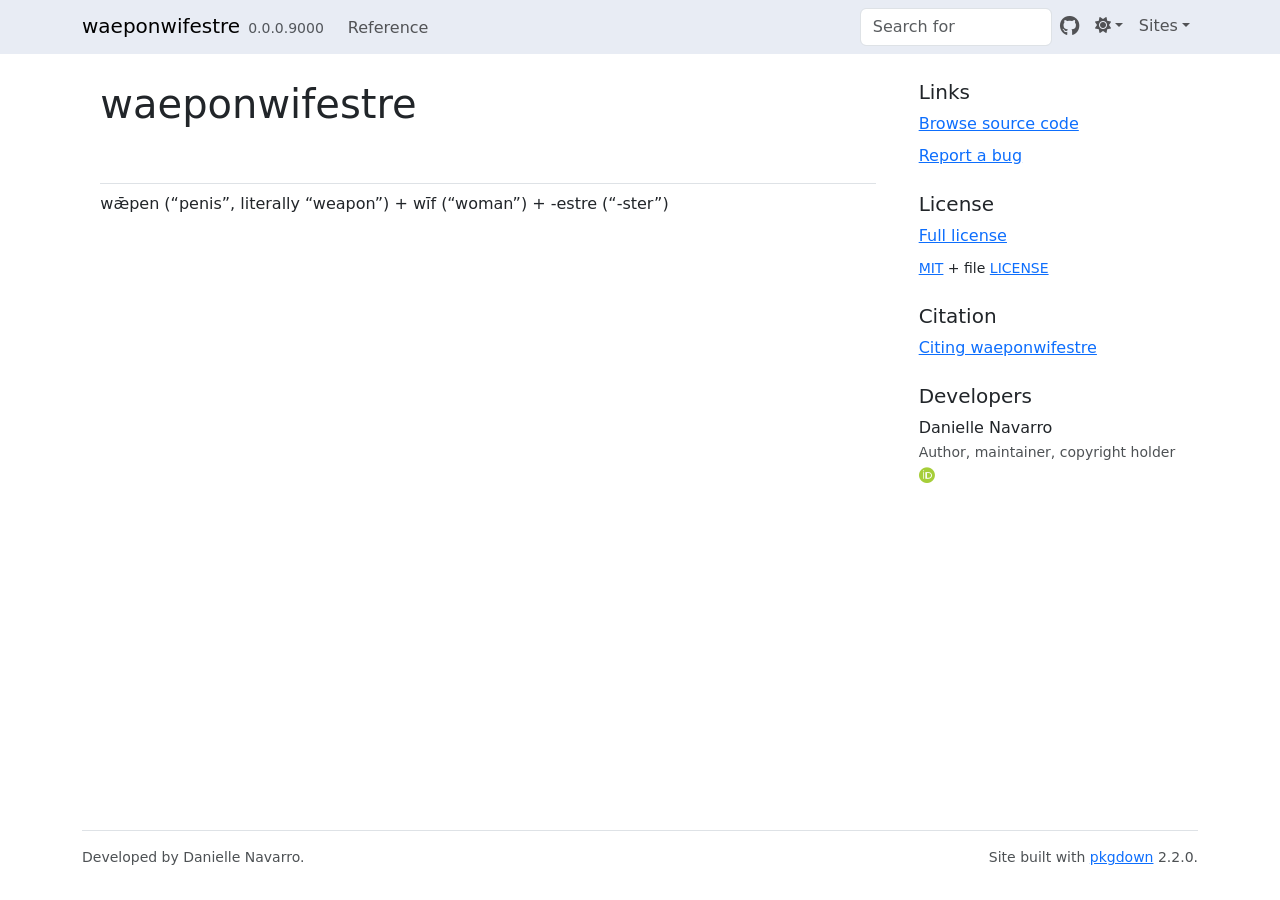
==== commit 91d22ad4: "Deploying to gh-pages from @ djnavarro/waeponwifestre@e1e99f0a8d549fcc14fc4459e7477555ccfc5926 🚀" ====
--- a/index.html
+++ b/index.html
@@ -51,9 +51,8 @@
   <ul class="dropdown-menu dropdown-menu-end" aria-labelledby="dropdown-sites">
 <li><a class="external-link dropdown-item" href="https://djnavarro.net">Homepage</a></li>
     <li><a class="external-link dropdown-item" href="https://blog.djnavarro.net">Data science blog</a></li>
-    <li><a class="external-link dropdown-item" href="https://art.djnavarro.net">Generative art</a></li>
-    <li><a class="external-link dropdown-item" href="https://art.djnavarro.net">Generative art</a></li>
-    <li><a class="external-link dropdown-item" href="https://code.djnavarro.net">Software projects</a></li>
+    <li><a class="external-link dropdown-item" href="https://art.djnavarro.net">Computational art</a></li>
+    <li><a class="external-link dropdown-item" href="https://code.djnavarro.net">Coding projects</a></li>
     <li><a class="external-link dropdown-item" href="https://papers.djnavarro.net">Academic papers</a></li>
     <li><a class="external-link dropdown-item" href="https://djnavarro.net/sites/">More...</a></li>
   </ul>
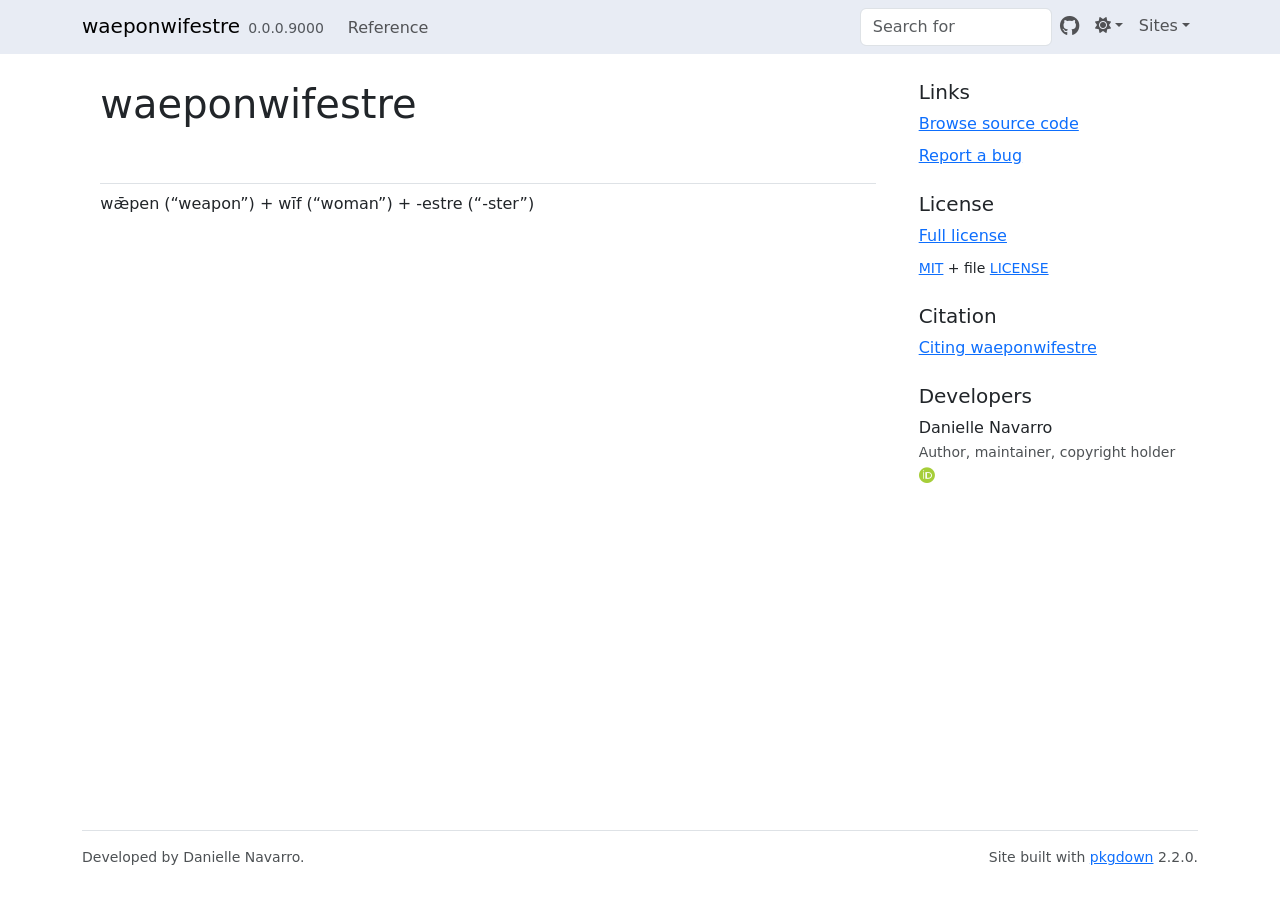
==== commit e30feb0d: "Deploying to gh-pages from @ djnavarro/waeponwifestre@b7eb844511143706c7c36b0e4e423a5e4d77a2a8 🚀" ====
--- a/index.html
+++ b/index.html
@@ -69,7 +69,7 @@
 </h1></div>
 <!-- badges: start -->
 <!-- badges: end -->
-<p>wǣpen (“penis”, literally “weapon”) + wīf (“woman”) + -estre (“-ster”)</p>
+<p>wǣpen (“weapon”) + wīf (“woman”) + -estre (“-ster”)</p>
 </div>
   </main><aside class="col-md-3"><div class="links">
 <h2 data-toc-skip>Links</h2>
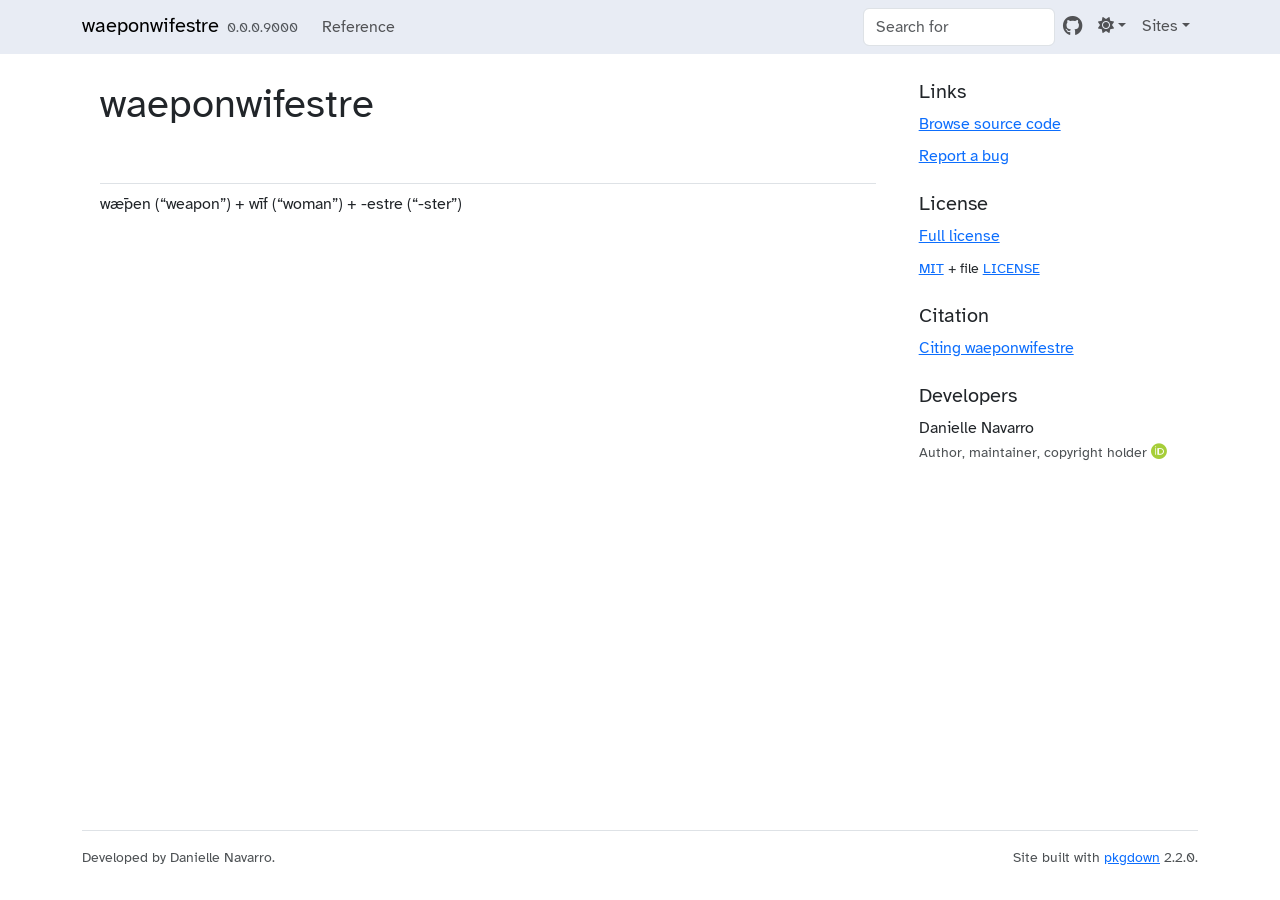
==== commit 8ed805a2: "Deploying to gh-pages from @ djnavarro/waeponwifestre@9e55839fa4a716c0c175107cf5cfe79fae922c9a 🚀" ====
--- a/index.html
+++ b/index.html
@@ -8,7 +8,8 @@
 <title>A Pkgdown Template Package • waeponwifestre</title>
 <script src="lightswitch.js"></script><script src="deps/jquery-3.6.0/jquery-3.6.0.min.js"></script><meta name="viewport" content="width=device-width, initial-scale=1, shrink-to-fit=no">
 <link href="deps/bootstrap-5.3.1/bootstrap.min.css" rel="stylesheet">
-<script src="deps/bootstrap-5.3.1/bootstrap.bundle.min.js"></script><link href="deps/font-awesome-6.5.2/css/all.min.css" rel="stylesheet">
+<script src="deps/bootstrap-5.3.1/bootstrap.bundle.min.js"></script><link href="deps/Atkinson_Hyperlegible-0.4.10/font.css" rel="stylesheet">
+<link href="deps/font-awesome-6.5.2/css/all.min.css" rel="stylesheet">
 <link href="deps/font-awesome-6.5.2/css/v4-shims.min.css" rel="stylesheet">
 <script src="deps/headroom-0.11.0/headroom.min.js"></script><script src="deps/headroom-0.11.0/jQuery.headroom.min.js"></script><script src="deps/bootstrap-toc-1.0.1/bootstrap-toc.min.js"></script><script src="deps/clipboard.js-2.0.11/clipboard.min.js"></script><script src="deps/search-1.0.0/autocomplete.jquery.min.js"></script><script src="deps/search-1.0.0/fuse.min.js"></script><script src="deps/search-1.0.0/mark.min.js"></script><!-- pkgdown --><script src="pkgdown.js"></script><meta property="og:title" content="A Pkgdown Template Package">
 <meta name="description" content="A personal template package for my pkgdown sites.">
--- a/deps/Atkinson_Hyperlegible-0.4.10/font.css
+++ b/deps/Atkinson_Hyperlegible-0.4.10/font.css
@@ -0,0 +1,18 @@
+/* latin-ext */
+@font-face {
+  font-family: 'Atkinson Hyperlegible';
+  font-style: normal;
+  font-weight: 400;
+  font-display: swap;
+  src: url(9Bt23C1KxNDXMspQ1lPyU89-1h6ONRlW45G07JIoSwQ.woff2) format('woff2');
+  unicode-range: U+0100-02BA, U+02BD-02C5, U+02C7-02CC, U+02CE-02D7, U+02DD-02FF, U+0304, U+0308, U+0329, U+1D00-1DBF, U+1E00-1E9F, U+1EF2-1EFF, U+2020, U+20A0-20AB, U+20AD-20C0, U+2113, U+2C60-2C7F, U+A720-A7FF;
+}
+/* latin */
+@font-face {
+  font-family: 'Atkinson Hyperlegible';
+  font-style: normal;
+  font-weight: 400;
+  font-display: swap;
+  src: url(9Bt23C1KxNDXMspQ1lPyU89-1h6ONRlW45G04pIo.woff2) format('woff2');
+  unicode-range: U+0000-00FF, U+0131, U+0152-0153, U+02BB-02BC, U+02C6, U+02DA, U+02DC, U+0304, U+0308, U+0329, U+2000-206F, U+20AC, U+2122, U+2191, U+2193, U+2212, U+2215, U+FEFF, U+FFFD;
+}
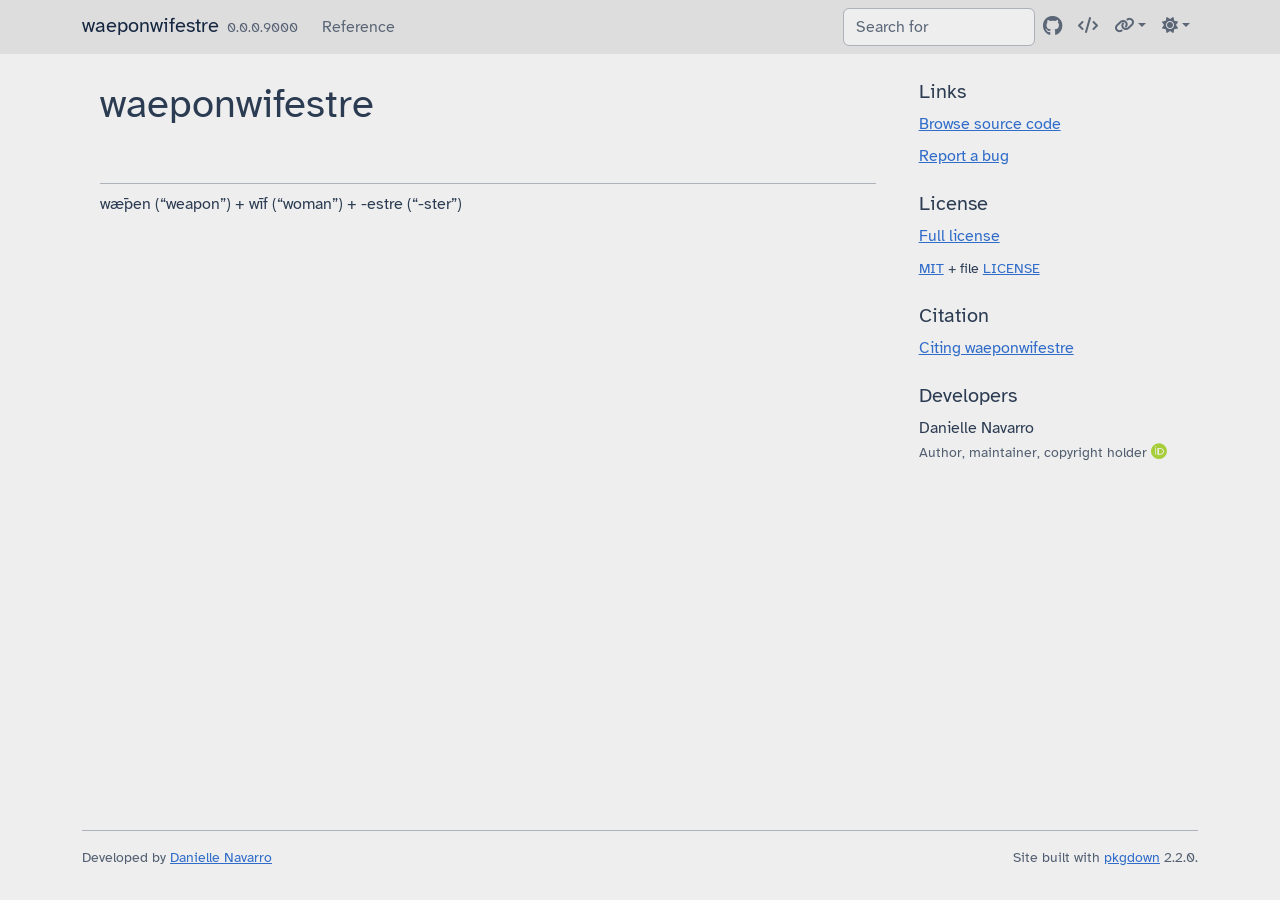
==== commit 62ba4fdf: "Deploying to gh-pages from @ djnavarro/waeponwifestre@fbd0415ba7c668e9decc99b67a768dba0e4a127b 🚀" ====
--- a/index.html
+++ b/index.html
@@ -39,23 +39,24 @@
  <input class="form-control" type="search" name="search-input" id="search-input" autocomplete="off" aria-label="Search site" placeholder="Search for" data-search-index="search.json">
 </form></li>
 <li class="nav-item"><a class="external-link nav-link" href="https://github.com/djnavarro/waeponwifestre/" aria-label="GitHub"><span class="fa fab fa-github fa-lg"></span></a></li>
+<li class="nav-item"><a class="external-link nav-link" href="https://code.djnavarro.net" aria-label="Code projects"><span class="fa fa-code"></span></a></li>
+<li class="nav-item dropdown">
+  <button class="nav-link dropdown-toggle" type="button" id="dropdown-" data-bs-toggle="dropdown" aria-expanded="false" aria-haspopup="true" aria-label="Links"><span class="fa fa-link"></span></button>
+  <ul class="dropdown-menu dropdown-menu-end" aria-labelledby="dropdown-">
+<li><a class="external-link dropdown-item" href="https://djnavarro.net">Homepage</a></li>
+    <li><a class="external-link dropdown-item" href="https://blog.djnavarro.net">Data science blog</a></li>
+    <li><a class="external-link dropdown-item" href="https://art.djnavarro.net">Computational art</a></li>
+    <li><a class="external-link dropdown-item" href="https://code.djnavarro.net">Coding projects</a></li>
+    <li><a class="external-link dropdown-item" href="https://papers.djnavarro.net">Academic papers</a></li>
+    <li><a class="external-link dropdown-item" href="https://djnavarro.net/sites/">More...</a></li>
+  </ul>
+</li>
 <li class="nav-item dropdown">
   <button class="nav-link dropdown-toggle" type="button" id="dropdown-lightswitch" data-bs-toggle="dropdown" aria-expanded="false" aria-haspopup="true" aria-label="Light switch"><span class="fa fa-sun"></span></button>
   <ul class="dropdown-menu dropdown-menu-end" aria-labelledby="dropdown-lightswitch">
 <li><button class="dropdown-item" data-bs-theme-value="light"><span class="fa fa-sun"></span> Light</button></li>
     <li><button class="dropdown-item" data-bs-theme-value="dark"><span class="fa fa-moon"></span> Dark</button></li>
     <li><button class="dropdown-item" data-bs-theme-value="auto"><span class="fa fa-adjust"></span> Auto</button></li>
-  </ul>
-</li>
-<li class="nav-item dropdown">
-  <button class="nav-link dropdown-toggle" type="button" id="dropdown-sites" data-bs-toggle="dropdown" aria-expanded="false" aria-haspopup="true">Sites</button>
-  <ul class="dropdown-menu dropdown-menu-end" aria-labelledby="dropdown-sites">
-<li><a class="external-link dropdown-item" href="https://djnavarro.net">Homepage</a></li>
-    <li><a class="external-link dropdown-item" href="https://blog.djnavarro.net">Data science blog</a></li>
-    <li><a class="external-link dropdown-item" href="https://art.djnavarro.net">Computational art</a></li>
-    <li><a class="external-link dropdown-item" href="https://code.djnavarro.net">Coding projects</a></li>
-    <li><a class="external-link dropdown-item" href="https://papers.djnavarro.net">Academic papers</a></li>
-    <li><a class="external-link dropdown-item" href="https://djnavarro.net/sites/">More...</a></li>
   </ul>
 </li>
       </ul>
@@ -110,7 +111,7 @@
 
 
     <footer><div class="pkgdown-footer-left">
-  <p>Developed by Danielle Navarro.</p>
+  <p>Developed by <a href="https://djnavarro.net" class="external-link">Danielle Navarro</a></p>
 </div>
 
 <div class="pkgdown-footer-right">
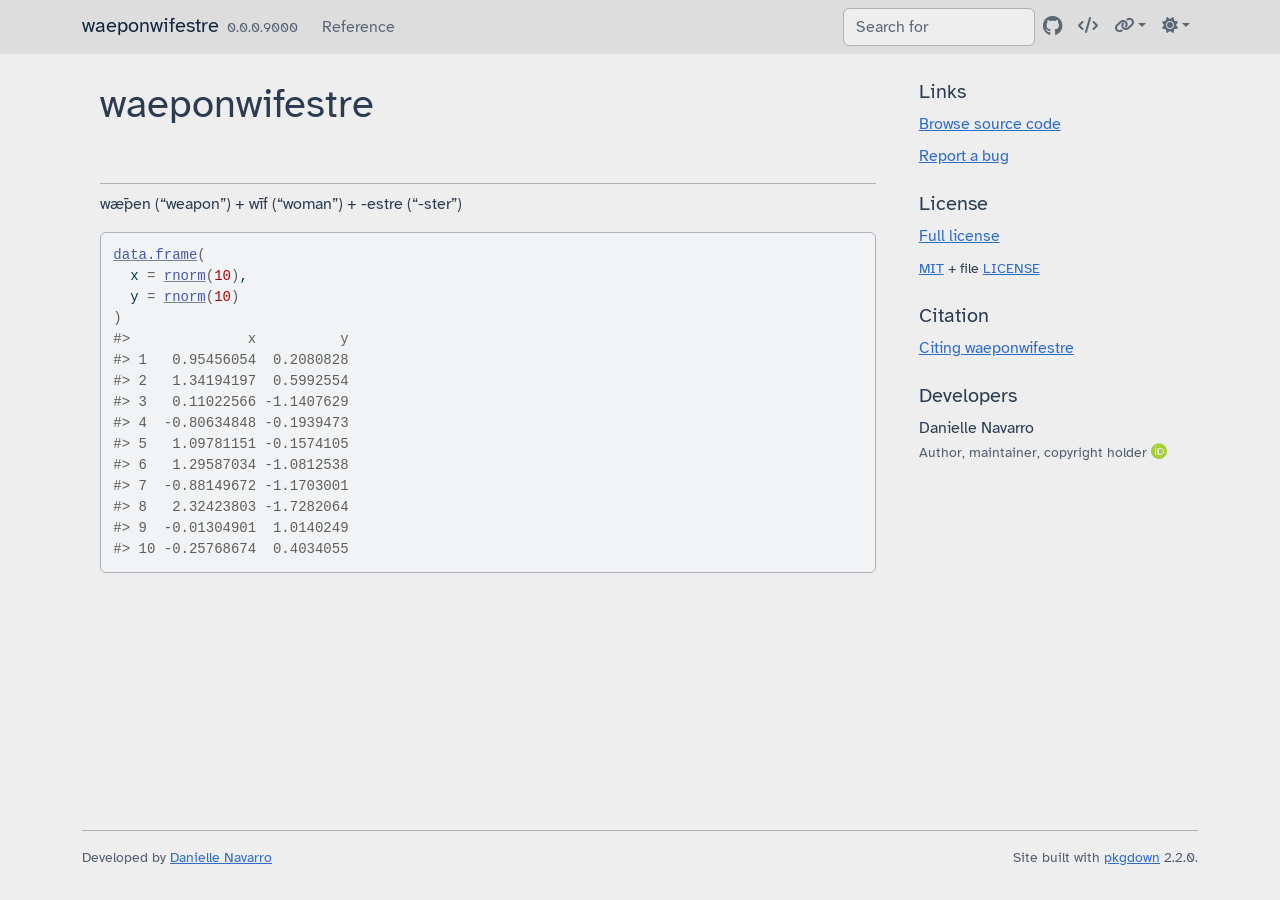
==== commit 1a834d16: "Deploying to gh-pages from @ djnavarro/waeponwifestre@6fcbdfc2734cbeb73921131eee79c885807b1f8a 🚀" ====
--- a/index.html
+++ b/index.html
@@ -72,6 +72,22 @@
 <!-- badges: start -->
 <!-- badges: end -->
 <p>wǣpen (“weapon”) + wīf (“woman”) + -estre (“-ster”)</p>
+<div class="sourceCode" id="cb1"><pre class="downlit sourceCode r">
+<code class="sourceCode R"><span><span class="fu"><a href="https://rdrr.io/r/base/data.frame.html" class="external-link">data.frame</a></span><span class="op">(</span></span>
+<span>  x <span class="op">=</span> <span class="fu"><a href="https://rdrr.io/r/stats/Normal.html" class="external-link">rnorm</a></span><span class="op">(</span><span class="fl">10</span><span class="op">)</span>,</span>
+<span>  y <span class="op">=</span> <span class="fu"><a href="https://rdrr.io/r/stats/Normal.html" class="external-link">rnorm</a></span><span class="op">(</span><span class="fl">10</span><span class="op">)</span></span>
+<span><span class="op">)</span></span>
+<span><span class="co">#&gt;              x          y</span></span>
+<span><span class="co">#&gt; 1   0.95456054  0.2080828</span></span>
+<span><span class="co">#&gt; 2   1.34194197  0.5992554</span></span>
+<span><span class="co">#&gt; 3   0.11022566 -1.1407629</span></span>
+<span><span class="co">#&gt; 4  -0.80634848 -0.1939473</span></span>
+<span><span class="co">#&gt; 5   1.09781151 -0.1574105</span></span>
+<span><span class="co">#&gt; 6   1.29587034 -1.0812538</span></span>
+<span><span class="co">#&gt; 7  -0.88149672 -1.1703001</span></span>
+<span><span class="co">#&gt; 8   2.32423803 -1.7282064</span></span>
+<span><span class="co">#&gt; 9  -0.01304901  1.0140249</span></span>
+<span><span class="co">#&gt; 10 -0.25768674  0.4034055</span></span></code></pre></div>
 </div>
   </main><aside class="col-md-3"><div class="links">
 <h2 data-toc-skip>Links</h2>
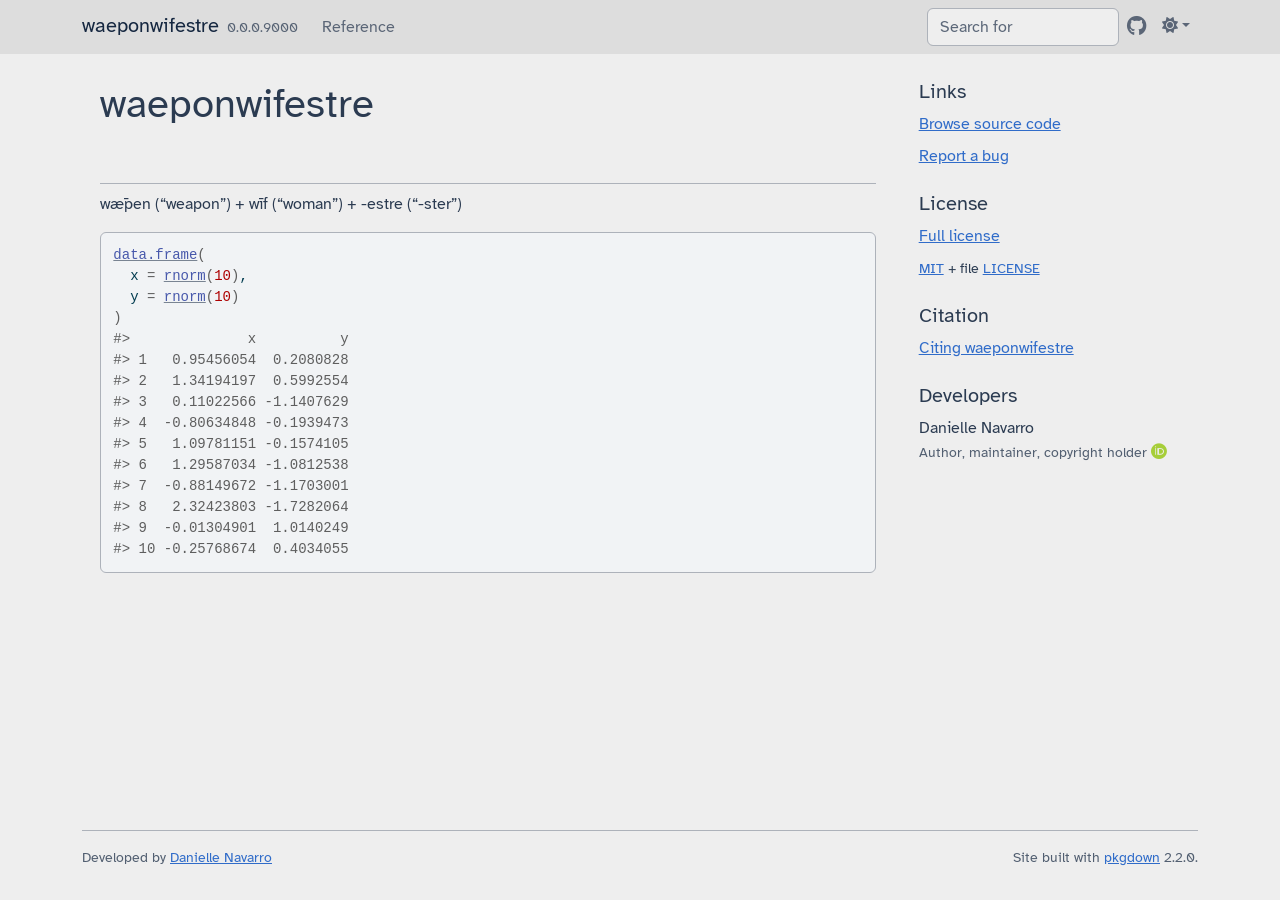
==== commit fd148824: "Deploying to gh-pages from @ djnavarro/waeponwifestre@5dd22243eb69e2554f6af54d961280f3f8c4957d 🚀" ====
--- a/index.html
+++ b/index.html
@@ -39,18 +39,6 @@
  <input class="form-control" type="search" name="search-input" id="search-input" autocomplete="off" aria-label="Search site" placeholder="Search for" data-search-index="search.json">
 </form></li>
 <li class="nav-item"><a class="external-link nav-link" href="https://github.com/djnavarro/waeponwifestre/" aria-label="GitHub"><span class="fa fab fa-github fa-lg"></span></a></li>
-<li class="nav-item"><a class="external-link nav-link" href="https://code.djnavarro.net" aria-label="Code projects"><span class="fa fa-code"></span></a></li>
-<li class="nav-item dropdown">
-  <button class="nav-link dropdown-toggle" type="button" id="dropdown-" data-bs-toggle="dropdown" aria-expanded="false" aria-haspopup="true" aria-label="Links"><span class="fa fa-link"></span></button>
-  <ul class="dropdown-menu dropdown-menu-end" aria-labelledby="dropdown-">
-<li><a class="external-link dropdown-item" href="https://djnavarro.net">Homepage</a></li>
-    <li><a class="external-link dropdown-item" href="https://blog.djnavarro.net">Data science blog</a></li>
-    <li><a class="external-link dropdown-item" href="https://art.djnavarro.net">Computational art</a></li>
-    <li><a class="external-link dropdown-item" href="https://code.djnavarro.net">Coding projects</a></li>
-    <li><a class="external-link dropdown-item" href="https://papers.djnavarro.net">Academic papers</a></li>
-    <li><a class="external-link dropdown-item" href="https://djnavarro.net/sites/">More...</a></li>
-  </ul>
-</li>
 <li class="nav-item dropdown">
   <button class="nav-link dropdown-toggle" type="button" id="dropdown-lightswitch" data-bs-toggle="dropdown" aria-expanded="false" aria-haspopup="true" aria-label="Light switch"><span class="fa fa-sun"></span></button>
   <ul class="dropdown-menu dropdown-menu-end" aria-labelledby="dropdown-lightswitch">
